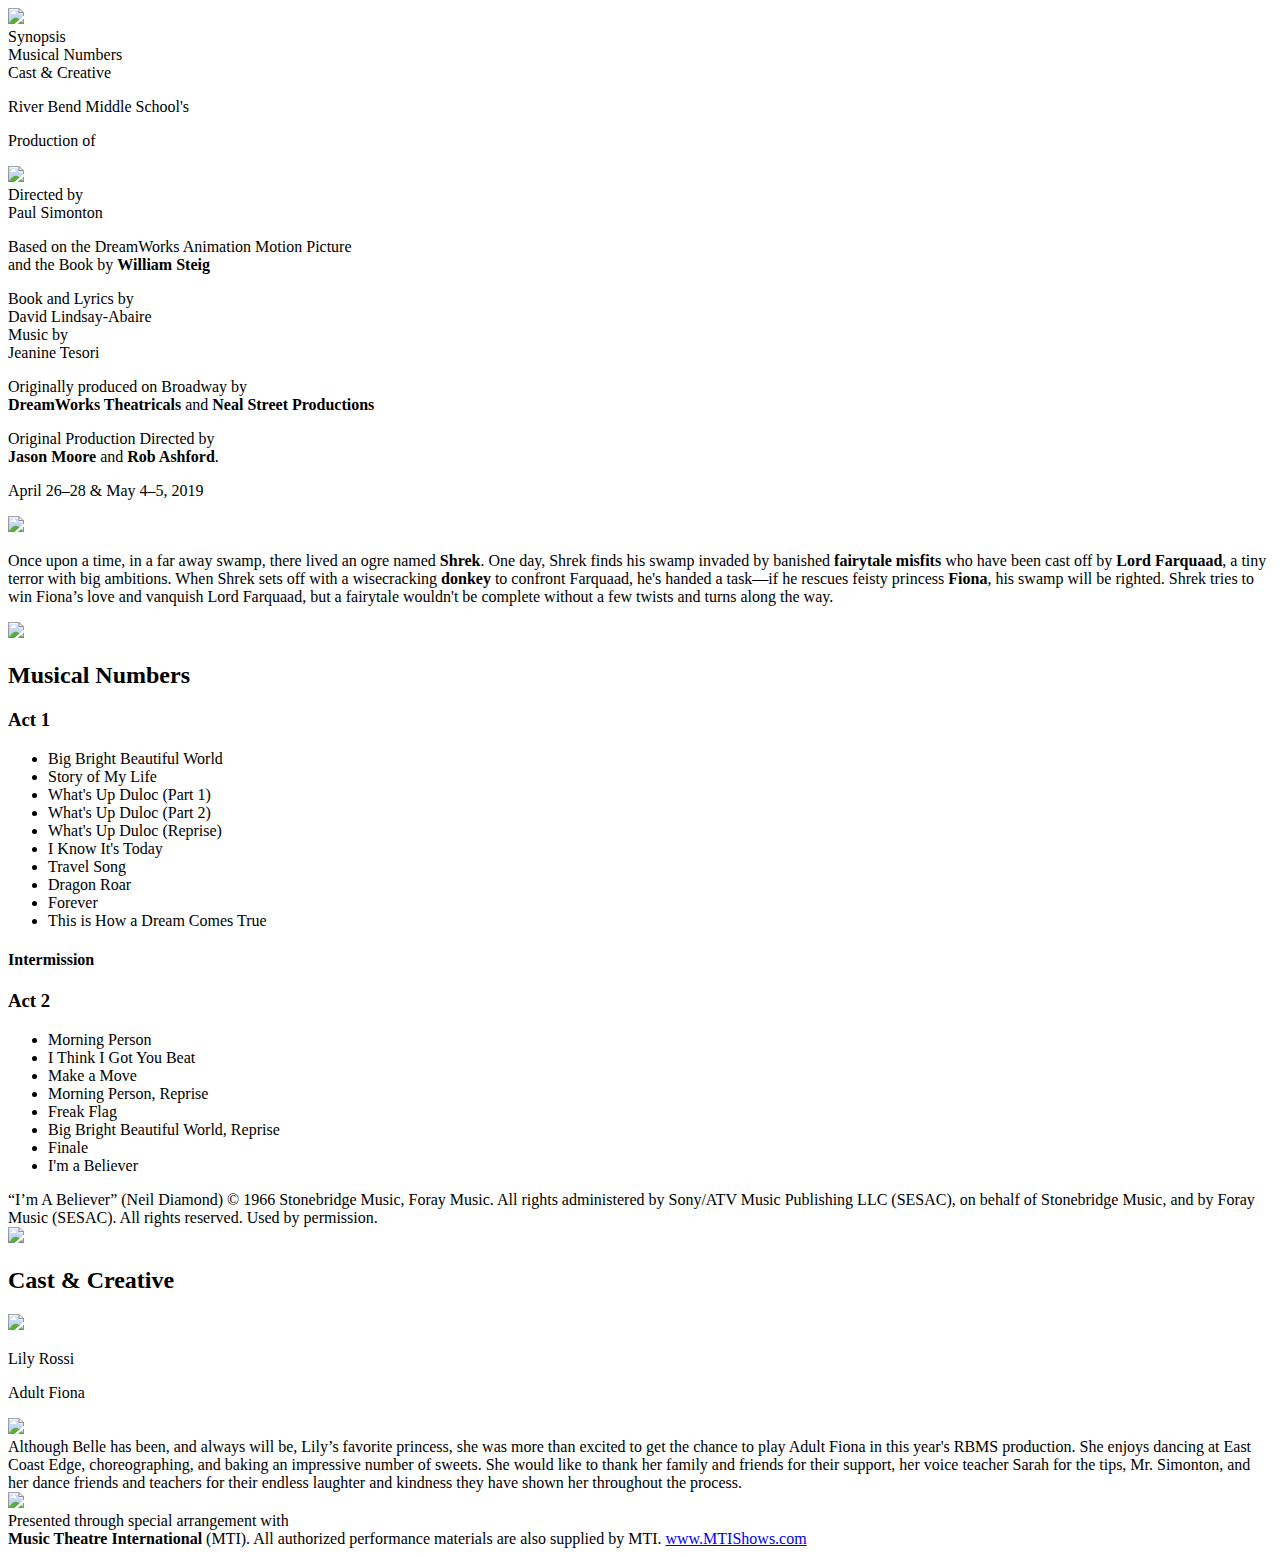
==== shrek.html @ 8bc11a36 "Add .gitignore file and point content to root/shrek.html" ====
<!doctype html>
<html class="compact">
<head>
    <title>RBMS Presents: Shrek The Musical JR.</title>
    <meta charset="UTF-8">
    <meta content="IE=edge,chrome=1" http-equiv="X-UA-Compatible" />
    <meta content="width=device-width, initial-scale=1, maximum-scale=2, user-scalable=no" name="viewport" />
    <link href="https://fonts.googleapis.com/css?family=PT+Serif" rel="stylesheet">
    <link rel="stylesheet" href="styles/shrekjr.css">
</head>
<body>

    <nav>
        <div class="menu-items">
            <img src="images/s-logo.png" />
            <div>Synopsis</div>
            <div>Musical Numbers</div>
            <div>Cast & Creative</div>
        </div>
    </nav>

    <div class="content-wrapper">
        <div class="content-bg">
            <section class="credits">
                <p class="larger">
                    River Bend Middle School's
                </p>
                <p>Production of</p>
                <img src="images/mti-shrekjr-logo_400w.png" />
                <div class="callouts">
                    <div class="callout">
                        Directed by<br />
                        <span class="name">Paul Simonton</span>
                    </div>
                </div>
                <p>Based on the DreamWorks Animation Motion Picture<br />and the Book by <strong>William Steig</strong></p>

                <div class="callouts">
                    <div class="callout">
                        Book and Lyrics by<br />
                        <span class="name">David Lindsay-Abaire</span>
                    </div>
                    <div class="callout">
                        Music by<br />
                        <span class="name">Jeanine Tesori</span>
                    </div>
                </div>

                <p>
                    Originally produced on Broadway by<br />
                    <strong>DreamWorks Theatricals</strong> and <strong>Neal Street Productions</strong>
                </p>
                <p>
                    Original Production Directed by<br />
                    <strong>Jason Moore</strong> and <strong>Rob Ashford</strong>.
                </p>
                <p class="rundates">
                    April 26&ndash;28 &amp; May 4&ndash;5, 2019
                </p>
            </section>

            <section class="synopsis">
                <div class="separator">
                    <div class="line"></div>
                    <img src="images/crown.svg" />
                    <div class="line"></div>
                </div>
                <p class="text">
                    O<span class="dropColor">nce upon a time</span>, in a far away swamp, there lived an ogre named <strong>Shrek</strong>.  One day, Shrek finds his swamp invaded by banished <strong>fairytale misfits</strong> who have been cast off by <strong>Lord Farquaad</strong>, a tiny terror with big ambitions. When Shrek sets off with a wisecracking <strong>donkey</strong> to confront Farquaad, he's handed a task&mdash;if he rescues feisty princess <strong>Fiona</strong>, his swamp will be righted. Shrek tries to win Fiona’s love and vanquish Lord Farquaad, but a fairytale wouldn't be complete without a few twists and turns along the way.
                </p>
            </section>

            <section>
                <div class="separator">
                    <div class="line"></div>
                    <img src="images/onion.svg" />
                    <div class="line"></div>
                </div>
                <h2>Musical Numbers</h2>
                <h3>Act 1</h3>
                <ul>
                    <li>Big Bright Beautiful World
                    <li>Story of My Life
                    <li>What's Up Duloc (Part 1)
                    <li>What's Up Duloc (Part 2)
                    <li>What's Up Duloc (Reprise)
                    <li>I Know It's Today
                    <li>Travel Song
                    <li>Dragon Roar
                    <li>Forever
                    <li>This is How a Dream Comes True
                </ul>
                <h4>Intermission</h4>
                <h3>Act 2</h3>
                <ul>
                    <li>Morning Person
                    <li>I Think I Got You Beat
                    <li>Make a Move
                    <li>Morning Person, Reprise
                    <li>Freak Flag
                    <li>Big Bright Beautiful World, Reprise
                    <li>Finale
                    <li>I'm a Believer
                </ul>
                <div class="attribution">
                    &ldquo;I’m A Believer&rdquo; (Neil Diamond) &copy; 1966 Stonebridge Music, Foray Music. All rights administered by Sony/ATV Music Publishing LLC (SESAC), on behalf of Stonebridge Music, and by Foray Music (SESAC). All rights reserved. Used by permission.
                </div>
            </section>

            <section>
                <div class="separator">
                    <div class="line"></div>
                    <img src="images/dragon.svg" />
                    <div class="line"></div>
                </div>
                <h2>Cast & Creative</h2>
                <div class="record">
                    <div class="row">
                        <img src="images/headshots/Lily-Rossi.jpg" class="headshot" />
                        <div class="title">
                            <p class="name">Lily Rossi</p>
                            <p class="role">Adult Fiona</p>
                            <div class="expander">
                                <img src="images/chevron-down.svg" />
                            </div>
                        </div>
                    </div>
                    <div class="bio">
                        Although Belle has been, and always will be, Lily’s favorite princess, she was more than excited to get the chance to play Adult Fiona in this year's RBMS production. She enjoys dancing at East Coast Edge, choreographing, and baking an impressive number of sweets. She would like to thank her family and friends for their support, her voice teacher Sarah for the tips, Mr. Simonton, and her dance friends and teachers for their endless laughter and kindness they have shown her throughout the process.
                    </div>
                </div>
            </section>

        </div>
        <div class="silhouette">
            <img src="images/silhouette-overlay.png" />
        </div>
        <footer>
            Presented through special arrangement with <br />
            <strong>Music Theatre International</strong> (MTI). All authorized performance materials are also supplied by MTI. <a href="https://www.mtishows.com">www.MTIShows.com</a>
        </footer>
    </div>

    <script src="jquery-3.3.1.min.js"></script>
</body>
</html>
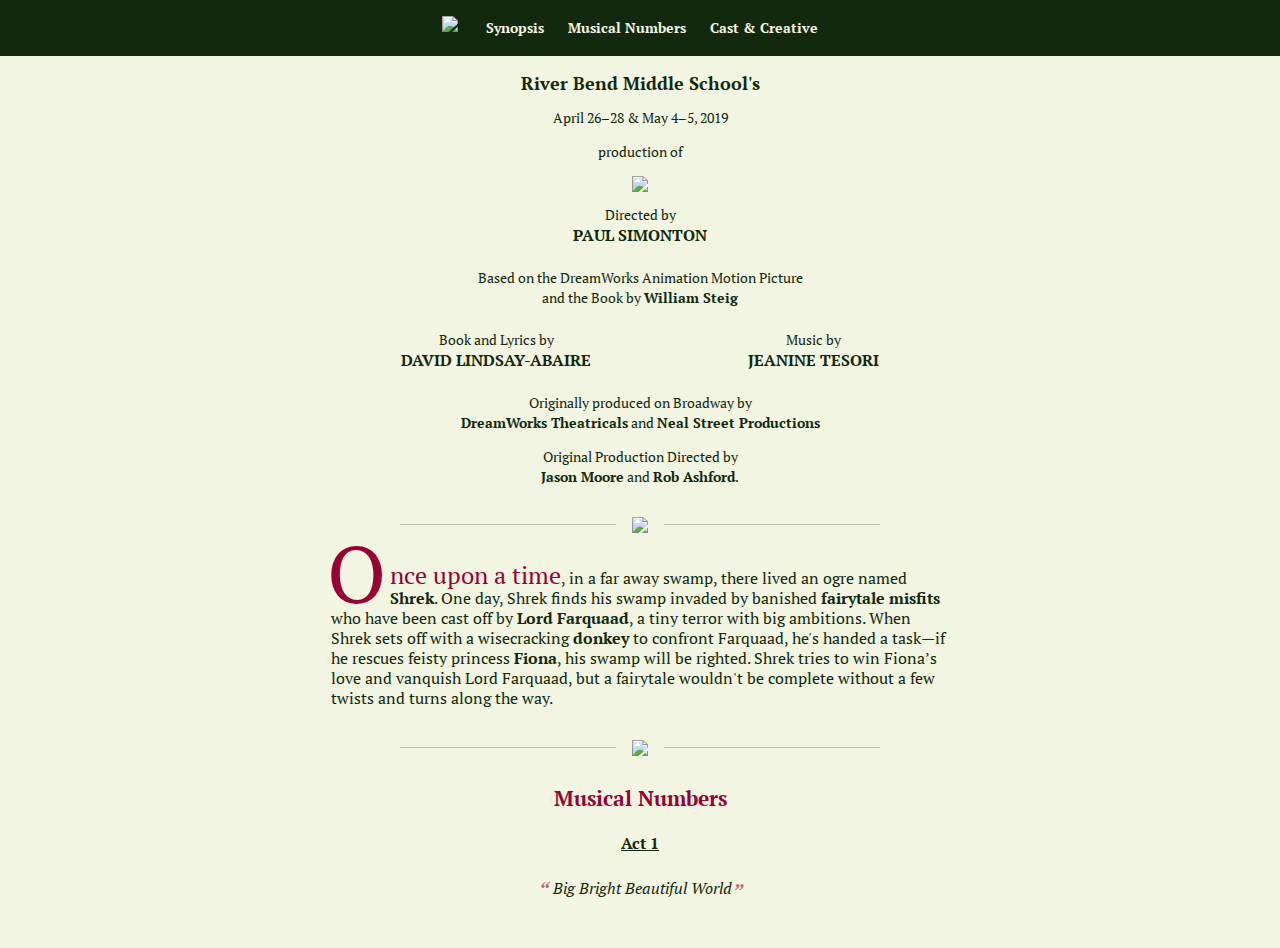
==== commit 7bcb894e: "Updated layout; Cast, Crew, and Creative Team bios and photos." ====
--- a/shrek.html
+++ b/shrek.html
@@ -6,6 +6,7 @@
     <meta content="IE=edge,chrome=1" http-equiv="X-UA-Compatible" />
     <meta content="width=device-width, initial-scale=1, maximum-scale=2, user-scalable=no" name="viewport" />
     <link href="https://fonts.googleapis.com/css?family=PT+Serif" rel="stylesheet">
+    <link rel="stylesheet" href="https://cdnjs.cloudflare.com/ajax/libs/jquery-modal/0.9.1/jquery.modal.min.css" />
     <link rel="stylesheet" href="styles/shrekjr.css">
 </head>
 <body>
@@ -25,7 +26,10 @@
                 <p class="larger">
                     River Bend Middle School's
                 </p>
-                <p>Production of</p>
+                <p class="rundates">
+                    April 26&ndash;28 &amp; May 4&ndash;5, 2019
+                </p>
+                <p>production of</p>
                 <img src="images/mti-shrekjr-logo_400w.png" />
                 <div class="callouts">
                     <div class="callout">
@@ -54,9 +58,6 @@
                     Original Production Directed by<br />
                     <strong>Jason Moore</strong> and <strong>Rob Ashford</strong>.
                 </p>
-                <p class="rundates">
-                    April 26&ndash;28 &amp; May 4&ndash;5, 2019
-                </p>
             </section>
 
             <section class="synopsis">
@@ -78,56 +79,85 @@
                 </div>
                 <h2>Musical Numbers</h2>
                 <h3>Act 1</h3>
-                <ul>
-                    <li>Big Bright Beautiful World
-                    <li>Story of My Life
-                    <li>What's Up Duloc (Part 1)
-                    <li>What's Up Duloc (Part 2)
-                    <li>What's Up Duloc (Reprise)
-                    <li>I Know It's Today
-                    <li>Travel Song
-                    <li>Dragon Roar
-                    <li>Forever
-                    <li>This is How a Dream Comes True
+                <ul class="music">
+                    <li>Big Bright Beautiful World</li>
+                    <li>Story of My Life</li>
+                    <li>What's Up Duloc (<em>Part 1</em>)</li>
+                    <li>What's Up Duloc (<em>Part 2</em>)</li>
+                    <li>What's Up Duloc (<em>Reprise</em>)</li>
+                    <li>I Know It's Today</li>
+                    <li>Travel Song</li>
+                    <li>Dragon Roar</li>
+                    <li>Forever</li>
+                    <li>This is How a Dream Comes True</li>
                 </ul>
-                <h4>Intermission</h4>
+                <h4>
+                    <div class="intermission">Intermission<br /><span class="intermission-note">(Approximately 15-minutes. Refreshments will be available for purchase in the RBMS Lobby)</span></div>
+                </h4>
                 <h3>Act 2</h3>
-                <ul>
-                    <li>Morning Person
-                    <li>I Think I Got You Beat
-                    <li>Make a Move
-                    <li>Morning Person, Reprise
-                    <li>Freak Flag
-                    <li>Big Bright Beautiful World, Reprise
-                    <li>Finale
-                    <li>I'm a Believer
+                <ul class="music">
+                    <li>Morning Person</li>
+                    <li>I Think I Got You Beat</li>
+                    <li>Make a Move</li>
+                    <li>Morning Person, Reprise</li>
+                    <li>Freak Flag</li>
+                    <li>Big Bright Beautiful World, Reprise</li>
+                    <li>Finale</li>
+                    <li>I'm a Believer</li>
                 </ul>
                 <div class="attribution">
                     &ldquo;I’m A Believer&rdquo; (Neil Diamond) &copy; 1966 Stonebridge Music, Foray Music. All rights administered by Sony/ATV Music Publishing LLC (SESAC), on behalf of Stonebridge Music, and by Foray Music (SESAC). All rights reserved. Used by permission.
                 </div>
             </section>
 
-            <section>
+            <section class="lazy">
                 <div class="separator">
                     <div class="line"></div>
-                    <img src="images/dragon.svg" />
+                    <img src="images/dragon-alt.svg" />
                     <div class="line"></div>
                 </div>
-                <h2>Cast & Creative</h2>
-                <div class="record">
-                    <div class="row">
-                        <img src="images/headshots/Lily-Rossi.jpg" class="headshot" />
-                        <div class="title">
-                            <p class="name">Lily Rossi</p>
-                            <p class="role">Adult Fiona</p>
-                            <div class="expander">
-                                <img src="images/chevron-down.svg" />
-                            </div>
-                        </div>
-                    </div>
-                    <div class="bio">
-                        Although Belle has been, and always will be, Lily’s favorite princess, she was more than excited to get the chance to play Adult Fiona in this year's RBMS production. She enjoys dancing at East Coast Edge, choreographing, and baking an impressive number of sweets. She would like to thank her family and friends for their support, her voice teacher Sarah for the tips, Mr. Simonton, and her dance friends and teachers for their endless laughter and kindness they have shown her throughout the process.
-                    </div>
+                <h2>Cast, Crew & Creative Team</h2>
+                <div class="subsection cast">
+                    <div class="subtitle">Cast Members</div>
+                    <div class="note">(Listed in order of appearance)</div>
+                    <div class="people castList"></div>
+                </div>
+
+                <div class="subsection crew">
+                    <div class="subtitle">Tech Crew Members</div>
+                    <div class="people crewList"></div>
+                </div>
+
+                <div class="subsection creative">
+                    <div class="subtitle">Creative Team</div>
+                    <table>
+                        <tbody>
+                            <tr><td class='role'>Director</td><td class='name'>Paul Simonton</td></tr>
+                            <tr><td class='role'>Book and Lyrics</td><td class="name">David Lindsay-Abaire (<a href="https://www.mtishows.com/people/david-lindsay-abaire" target="blank">MTI Bio</a>)</td></tr>
+                            <tr><td class='role'>Music</td><td class="name">Jeanine Tesori (<a href="https://www.mtishows.com/people/jeanine-tesori" target="blank">MTI Bio</a>)</td></tr>
+                            <tr><td class='role'>Direction <br /> (Orig. Broadway Production)</td><td class="name">Jason Moore (<a href="https://www.mtishows.com/people/jason-moore" target="blank">MTI Bio</a>) and <br />Rob Ashford (<a href="https://www.mtishows.com/people/rob-ashford" target="blank">MTI Bio</a>)</td></tr>
+                            <tr><td class='role'>Choreographers</td><td class='name'>Amanda Gworek, Amy Rossi</td></tr>
+                            <tr><td class='role'>Stage Managers</td><td class='name'>Saba Banaii and Cailin Flatla</td></tr>
+                            <tr><td class='role'>Art Design</td><td class='name'>Saba Banaii</td></tr>
+                            <tr><td class='role'>Carpenter</td><td class='name'>Ben Rossi</td></tr>
+                            <tr><td class='role'>Scenic Artists/Stagehands</td><td class='name'>Maria Pascual, Genus Riahi, Isaac Rossi</td></tr>
+                            <tr><td class='role'>Tech Director</td><td class='name'>Colton Wooldridge</td></tr>
+                            <tr><td class='role'>Vocal Coach</td><td class='name'>Rachel Binger</td></tr>
+                            <tr><td class='role'>Costume Designer</td><td class='name'>Carma Chemezova</td></tr>
+                            <tr><td class='role'>Costumers</td><td class='name'>Jodi Lenz, Meg LaFrancois, Christine Navin, Johanna Naranjo, and Stephanie Elieson</td></tr>
+                            <tr><td class='role'>Hair & Makeup</td><td class='name'>Jen Elmi, Johanna Naranjo</td></tr>
+                            <tr><td class='role'>Communications and Volunteer Coordination</td><td class='name'>MK Gregory</td></tr>
+                            <tr><td class='role'>Program Design and Materials</td><td class='name'>Chelsea Snyder, Ashley Holubek, and Adina Pantella</td></tr>
+                            <tr><td class='role'>Website</td><td class='name'>Ben Rossi</td></tr>
+                            <tr><td class='role'>Advertising</td><td class='name'>Adina Pantella</td></tr>
+                            <tr><td class='role'>Lobby Decorations</td><td class='name'>Kristin Epperson's Art Classes</td></tr>
+                            <tr><td class='role'>Concessions</td><td class='name'>Sherita Wilkins, Sanjita Sethi, and Beth Rogers</td></tr>
+                            <tr><td class='role'>Box Office</td><td class='name'>Brandi Saunders, Lisa Lee, Deb Shumaker, Joan Dutchess Freidson, Angie Ignazzitto, Jen Wike, and Linda Smith</td></tr>
+                            <tr><td class='role'>T-Shirt Design</td><td class='name'>Stephanie McMahan</td></tr>
+                            <tr><td class='role'>Cast Dinner</td><td class='name'>Claire Harris, MK Gregory, Fran Aslam, and Beth Rogers</td></tr>
+                            <tr><td class='role'>Theatre-gram & Flowers</td><td class='name'>Fran Aslam, Michelle Dykes</td></tr>
+                        </tbody>
+                    </table>
                 </div>
             </section>
 
@@ -142,5 +172,8 @@
     </div>
 
     <script src="jquery-3.3.1.min.js"></script>
+    <script type="text/javascript" src="//cdnjs.cloudflare.com/ajax/libs/jquery.lazy/1.7.9/jquery.lazy.min.js"></script>
+    <script src="https://cdnjs.cloudflare.com/ajax/libs/jquery-modal/0.9.1/jquery.modal.min.js"></script>
+    <script src="main.js"></script>
 </body>
 </html>
--- a/styles/shrekjr.css
+++ b/styles/shrekjr.css
@@ -0,0 +1,320 @@
+html,
+body {
+  height: 100vh;
+  overflow: hidden;
+}
+body {
+  display: flex;
+  justify-content: center;
+  font-family: 'PT Serif', serif;
+  font-size: 14px;
+  line-height: 20px;
+  margin: 0;
+  color: #12290e;
+  background-color: #f2f5e2;
+  scroll-behavior: smooth;
+}
+.larger {
+  font-size: calc(100% * 1.25);
+  margin-bottom: 0;
+  font-weight: bold;
+}
+.smaller {
+  font-size: calc(100% * 0.85);
+}
+nav {
+  width: 100vw;
+  position: fixed;
+  top: 0;
+  left: 0;
+  z-index: 1000;
+  background-color: #12290e;
+}
+nav .menu-items {
+  display: flex;
+  flex-direction: row;
+  justify-content: center;
+  align-items: center;
+  padding: 4px 8px 4px 0;
+  height: 48px;
+}
+nav .menu-items img {
+  height: 24px;
+  width: auto;
+  padding-right: 16px;
+}
+nav .menu-items div {
+  padding: 0 12px;
+  text-align: center;
+  color: #f2f5e2;
+  font-weight: bold;
+}
+.content-wrapper {
+  height: 100vh;
+  max-width: 650px;
+  overflow-y: auto;
+  margin-top: 48px;
+}
+.content-wrapper .content-bg {
+  background: #f2f5e2;
+  background: linear-gradient(180deg, #f2f5e2 50%, #d3d98d 75%, #b9c244 100%);
+}
+.content-wrapper .rundates {
+  text-align: center;
+}
+.content-wrapper section {
+  padding: 8px 16px;
+}
+.content-wrapper section.credits {
+  padding: 8px !important;
+  text-align: center;
+}
+.content-wrapper section.credits img {
+  max-width: calc(100vw - 32px);
+  margin: 0;
+}
+.content-wrapper .callouts {
+  display: flex;
+  justify-content: space-around;
+  padding: 8px 0;
+}
+.content-wrapper .callouts .name {
+  text-transform: uppercase;
+  font-weight: bold;
+  font-size: 16px;
+}
+h2,
+h3,
+h4,
+.subtitle,
+.note {
+  text-align: center;
+}
+h2 {
+  color: #903;
+  padding-bottom: 8px;
+}
+h3 {
+  text-align: center;
+  text-decoration: underline;
+}
+ul.music {
+  text-align: center;
+  list-style-type: none;
+  padding: 0;
+}
+ul.music li {
+  font-size: 16px;
+  line-height: 32px;
+  vertical-align: baseline;
+  font-style: italic;
+}
+ul.music li:before,
+ul.music li:after {
+  font-size: 24px;
+  position: relative;
+  top: 8px;
+  opacity: 0.6;
+  color: #903;
+}
+ul.music li:before {
+  content: '\201C';
+  margin-right: 4px;
+}
+ul.music li:after {
+  top: 7px;
+  margin-left: 0px;
+  content: '\201D';
+}
+.intermission {
+  background-color: rgba(153,0,51,0.125);
+  display: inline-block;
+  margin: 0 auto;
+  padding: 4px;
+}
+.intermission-note {
+  font-weight: normal;
+  font-size: 12px;
+}
+.separator {
+  position: relative;
+  display: flex;
+  justify-content: center;
+  align-items: center;
+  margin-bottom: 32px;
+}
+.separator .line {
+  background-color: rgba(18,41,14,0.25);
+  height: 1px;
+  width: 35%;
+}
+.separator img {
+  position: relative;
+  margin-bottom: 16px;
+  margin: 0 16px;
+}
+.synopsis {
+  position: relative;
+  font-size: 16px;
+  line-height: 20px;
+}
+.synopsis .text:first-letter {
+  color: #903;
+  float: left;
+  font-size: 80px;
+  line-height: 40px;
+  margin-top: -12px;
+  padding-right: 4px;
+  margin-left: -4px;
+}
+.synopsis .text .dropColor {
+  color: #903;
+  font-size: 24px;
+}
+.attribution {
+  font-size: 12px;
+  font-style: italic;
+  opacity: 0.6;
+  padding: 0 24px;
+  line-height: 16px;
+  margin-top: 24px;
+}
+.silhouette {
+  position: relative;
+}
+.silhouette img {
+  position: relative;
+  width: 100%;
+  max-width: 672px;
+  height: auto;
+}
+footer {
+  margin-top: -5px;
+  margin-bottom: 48px;
+  padding: 16px;
+  background-color: #12290e;
+  font-family: sans-serif;
+  color: #f2f5e2;
+  font-size: 12px;
+  line-height: 16px;
+  text-align: center;
+  border-top: 1px dashed #f2f5e2;
+}
+footer a {
+  color: #b9c244;
+}
+footer a:visited {
+  color: #b9c244;
+}
+.subsection {
+  margin-bottom: 24px;
+}
+.subtitle {
+  font-weight: bold;
+  font-size: 16px;
+}
+.note {
+  font-size: 12px;
+  margin-bottom: 8px;
+  font-style: italic;
+}
+.people {
+  margin-top: 16px;
+  display: flex;
+  flex-wrap: wrap;
+  justify-content: space-between;
+  align-items: stretch;
+}
+.people .participant {
+  width: 30.5%;
+  padding: 0;
+  margin: 4px;
+  text-align: center;
+  background-color: rgba(255,255,255,0.75);
+  border: 1px solid #bfdb1b;
+  box-shadow: 0px 0px 5px rgba(0,0,0,0.25);
+  display: flex;
+  flex-direction: column;
+  align-items: center;
+}
+.people .participant img {
+  width: 117px;
+  height: 146px;
+  background: url("../images/placeholder.png");
+}
+.people .participant p {
+  margin: 0;
+  padding: 0 4px;
+}
+.people a.modalTrigger {
+  color: #12290e;
+  text-decoration: none;
+  position: relative;
+}
+.people a.modalTrigger .name {
+  font-weight: bold;
+  min-height: 40px;
+  padding-bottom: 8px;
+  align-self: center;
+}
+.people a.modalTrigger .role {
+  font-size: 12px;
+  color: #2f6730;
+  line-height: 16px;
+}
+.people a.modalTrigger .bio {
+  text-decoration: underline;
+  padding-bottom: 8px;
+  padding-top: 8px;
+}
+table {
+  margin-top: 16px;
+  background-color: rgba(255,255,255,0.75);
+  border-collapse: collapse;
+}
+table td {
+  vertical-align: baseline;
+  padding: 8px;
+  border-bottom: 1px solid rgba(0,128,0,0.25);
+}
+table td.role {
+  text-transform: uppercase;
+  font-size: 12px;
+  width: 30%;
+  line-height: 16px;
+  color: #2f6730;
+}
+table td.name {
+  padding-left: 24px;
+}
+#profileModal {
+  padding: 0;
+}
+#profileModal .headshot,
+#profileModal .details {
+  display: inline-block;
+  vertical-align: top;
+}
+#profileModal .headshot {
+  margin: 4px;
+}
+#profileModal .headshot img {
+  border-radius: 4px 0 0 0;
+}
+#profileModal .details {
+  padding: 16px;
+}
+#profileModal .details .name {
+  font-size: 20px;
+  font-weight: bold;
+}
+#profileModal .details .role {
+  color: #2f6730;
+}
+#profileModal .details .grade {
+  opacity: 0.8;
+  margin-bottom: 16px;
+}
+#profileModal .bio {
+  padding: 4px 16px 16px 16px;
+}
